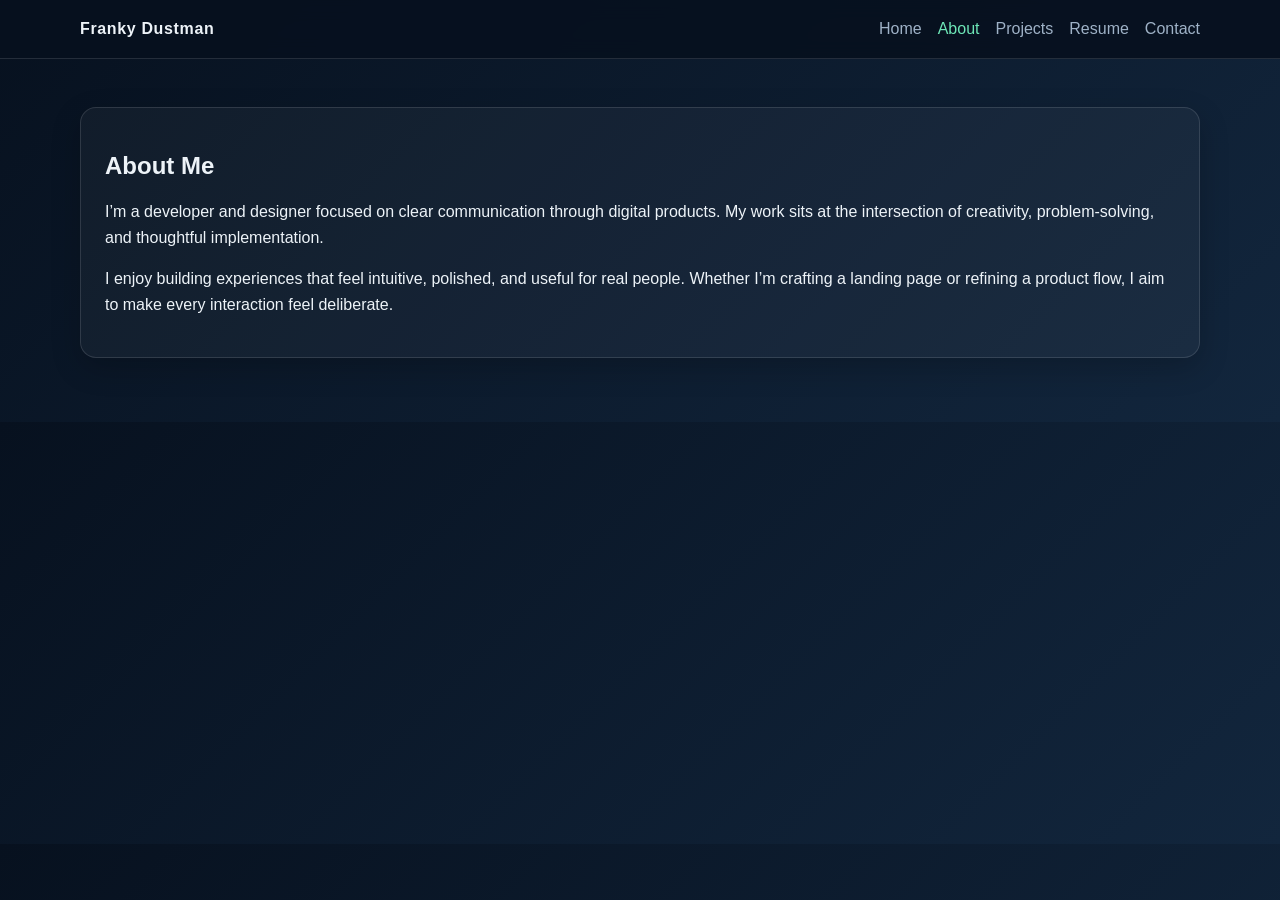
==== about.html @ 2be93930 "ok" ====
<!DOCTYPE html>
<html lang="en">
  <head>
    <meta charset="UTF-8" />
    <meta name="viewport" content="width=device-width, initial-scale=1.0" />
    <title>About | Franky Dustman</title>
    <link rel="stylesheet" href="css/style.css" />
  </head>
  <body>
    <header class="site-header">
      <div class="container nav-wrap">
        <a class="brand" href="index.html">Franky Dustman</a>
        <nav class="site-nav">
          <a href="index.html">Home</a>
          <a href="about.html" class="active">About</a>
          <a href="projects.html">Projects</a>
          <a href="resume.html">Resume</a>
          <a href="contact.html">Contact</a>
        </nav>
      </div>
    </header>

    <main class="container page">
      <section class="card">
        <h1>About Me</h1>
        <p>
          I’m a developer and designer focused on clear communication through digital products. My work sits at the intersection of creativity, problem-solving, and thoughtful implementation.
        </p>
        <p>
          I enjoy building experiences that feel intuitive, polished, and useful for real people. Whether I’m crafting a landing page or refining a product flow, I aim to make every interaction feel deliberate.
        </p>
      </section>
    </main>
  </body>
</html>
---- css/style.css ----
:root {
  color-scheme: light;
  --bg: #07111f;
  --surface: #0f1c2d;
  --surface-2: #16253b;
  --text: #edf3f8;
  --muted: #9fb2c7;
  --accent: #6ee7b7;
  --accent-strong: #34d399;
  --border: rgba(255,255,255,0.12);
}

* {
  box-sizing: border-box;
}

body {
  margin: 0;
  font-family: Arial, Helvetica, sans-serif;
  background: linear-gradient(135deg, var(--bg), #12263d);
  color: var(--text);
  line-height: 1.6;
}

.container {
  width: min(1120px, calc(100% - 2rem));
  margin: 0 auto;
}

.site-header {
  position: sticky;
  top: 0;
  background: rgba(7, 17, 31, 0.92);
  backdrop-filter: blur(10px);
  border-bottom: 1px solid var(--border);
}

.nav-wrap {
  display: flex;
  justify-content: space-between;
  align-items: center;
  padding: 1rem 0;
}

.brand {
  color: var(--text);
  text-decoration: none;
  font-weight: 700;
  letter-spacing: 0.04em;
}

.site-nav {
  display: flex;
  gap: 1rem;
  flex-wrap: wrap;
}

.site-nav a {
  color: var(--muted);
  text-decoration: none;
  transition: color 0.2s ease;
}

.site-nav a:hover,
.site-nav a.active {
  color: var(--accent);
}

.hero {
  padding: 5rem 0 3rem;
}

.hero-grid {
  display: grid;
  grid-template-columns: 1.4fr 0.9fr;
  gap: 2rem;
  align-items: center;
}

.eyebrow {
  text-transform: uppercase;
  letter-spacing: 0.24em;
  color: var(--accent);
  font-size: 0.8rem;
  margin-bottom: 0.75rem;
}

h1,
h2 {
  line-height: 1.15;
}

.lead {
  font-size: 1.1rem;
  color: var(--muted);
  max-width: 650px;
}

.actions {
  display: flex;
  gap: 1rem;
  flex-wrap: wrap;
  margin-top: 1.5rem;
}

.btn {
  display: inline-block;
  padding: 0.8rem 1.2rem;
  border-radius: 999px;
  text-decoration: none;
  font-weight: 600;
  transition: transform 0.2s ease, background 0.2s ease;
}

.btn:hover {
  transform: translateY(-2px);
}

.btn-primary {
  background: var(--accent);
  color: #03211b;
}

.btn-secondary {
  border: 1px solid var(--border);
  color: var(--text);
}

.card {
  background: rgba(255,255,255,0.04);
  border: 1px solid var(--border);
  border-radius: 1rem;
  padding: 1.5rem;
  box-shadow: 0 10px 30px rgba(0, 0, 0, 0.2);
}

.page {
  padding: 3rem 0 4rem;
}

.project-grid {
  display: grid;
  grid-template-columns: repeat(3, minmax(0, 1fr));
  gap: 1.5rem;
}

.contact-form {
  display: grid;
  gap: 1rem;
  margin-top: 1rem;
}

label {
  display: grid;
  gap: 0.45rem;
  font-weight: 600;
}

input,
textarea {
  width: 100%;
  padding: 0.8rem 0.9rem;
  border-radius: 0.7rem;
  border: 1px solid var(--border);
  background: rgba(255,255,255,0.04);
  color: var(--text);
}

@media (max-width: 800px) {
  .hero-grid,
  .project-grid {
    grid-template-columns: 1fr;
  }
}

@media (max-width: 600px) {
  .nav-wrap {
    flex-direction: column;
    align-items: flex-start;
    gap: 0.75rem;
  }

  .hero {
    padding-top: 3rem;
  }
}
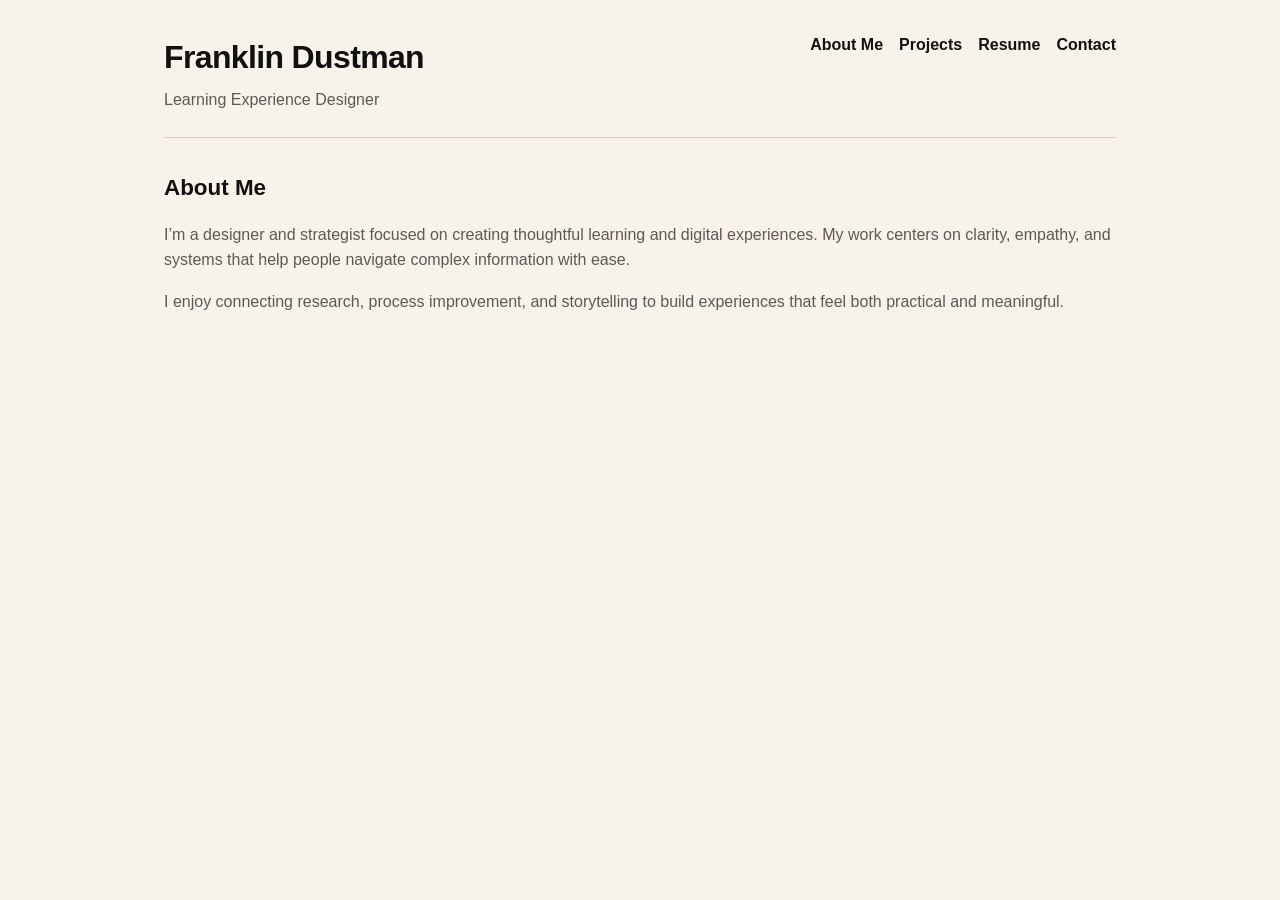
==== commit e8f662bc: "ok" ====
--- a/about.html
+++ b/about.html
@@ -3,33 +3,35 @@
   <head>
     <meta charset="UTF-8" />
     <meta name="viewport" content="width=device-width, initial-scale=1.0" />
-    <title>About | Franky Dustman</title>
+    <title>About | Franklin Dustman</title>
     <link rel="stylesheet" href="css/style.css" />
   </head>
   <body>
-    <header class="site-header">
-      <div class="container nav-wrap">
-        <a class="brand" href="index.html">Franky Dustman</a>
-        <nav class="site-nav">
-          <a href="index.html">Home</a>
-          <a href="about.html" class="active">About</a>
+    <div class="page-shell">
+      <header class="topbar">
+        <div class="identity">
+          <h1>Franklin Dustman</h1>
+          <p>Learning Experience Designer</p>
+        </div>
+        <nav class="main-nav" aria-label="Primary navigation">
+          <a href="about.html" class="active">About Me</a>
           <a href="projects.html">Projects</a>
           <a href="resume.html">Resume</a>
           <a href="contact.html">Contact</a>
         </nav>
-      </div>
-    </header>
+      </header>
 
-    <main class="container page">
-      <section class="card">
-        <h1>About Me</h1>
-        <p>
-          I’m a developer and designer focused on clear communication through digital products. My work sits at the intersection of creativity, problem-solving, and thoughtful implementation.
-        </p>
-        <p>
-          I enjoy building experiences that feel intuitive, polished, and useful for real people. Whether I’m crafting a landing page or refining a product flow, I aim to make every interaction feel deliberate.
-        </p>
-      </section>
-    </main>
+      <main>
+        <section class="content-page">
+          <h2>About Me</h2>
+          <p>
+            I’m a designer and strategist focused on creating thoughtful learning and digital experiences. My work centers on clarity, empathy, and systems that help people navigate complex information with ease.
+          </p>
+          <p>
+            I enjoy connecting research, process improvement, and storytelling to build experiences that feel both practical and meaningful.
+          </p>
+        </section>
+      </main>
+    </div>
   </body>
 </html>
--- a/css/style.css
+++ b/css/style.css
@@ -1,13 +1,10 @@
 :root {
   color-scheme: light;
-  --bg: #07111f;
-  --surface: #0f1c2d;
-  --surface-2: #16253b;
-  --text: #edf3f8;
-  --muted: #9fb2c7;
-  --accent: #6ee7b7;
-  --accent-strong: #34d399;
-  --border: rgba(255,255,255,0.12);
+  --bg: #f7f3eb;
+  --text: #111111;
+  --muted: #5e5952;
+  --border: #d8d0c6;
+  --surface: #ffffff;
 }
 
 * {
@@ -16,171 +13,169 @@
 
 body {
   margin: 0;
-  font-family: Arial, Helvetica, sans-serif;
-  background: linear-gradient(135deg, var(--bg), #12263d);
+  font-family: "Inter", "Segoe UI", Arial, sans-serif;
+  background: var(--bg);
   color: var(--text);
   line-height: 1.6;
 }
 
-.container {
-  width: min(1120px, calc(100% - 2rem));
+.page-shell {
+  max-width: 1000px;
   margin: 0 auto;
+  padding: 2rem 1.5rem 4rem;
 }
 
-.site-header {
-  position: sticky;
-  top: 0;
-  background: rgba(7, 17, 31, 0.92);
-  backdrop-filter: blur(10px);
+.topbar {
+  display: flex;
+  justify-content: space-between;
+  align-items: flex-start;
+  gap: 1.5rem;
+  padding-bottom: 1.5rem;
   border-bottom: 1px solid var(--border);
 }
 
-.nav-wrap {
-  display: flex;
-  justify-content: space-between;
-  align-items: center;
-  padding: 1rem 0;
+.identity h1 {
+  margin: 0 0 0.25rem;
+  font-size: 2rem;
+  font-weight: 700;
+  letter-spacing: -0.02em;
 }
 
-.brand {
-  color: var(--text);
-  text-decoration: none;
-  font-weight: 700;
-  letter-spacing: 0.04em;
+.identity p {
+  margin: 0;
+  color: var(--muted);
+  font-size: 1rem;
 }
 
-.site-nav {
+.main-nav {
   display: flex;
   gap: 1rem;
   flex-wrap: wrap;
 }
 
-.site-nav a {
-  color: var(--muted);
+.main-nav a {
+  color: var(--text);
   text-decoration: none;
-  transition: color 0.2s ease;
+  font-weight: 600;
+  padding-bottom: 0.2rem;
+  border-bottom: 1px solid transparent;
 }
 
-.site-nav a:hover,
-.site-nav a.active {
-  color: var(--accent);
+.main-nav a:hover {
+  border-color: var(--text);
 }
 
-.hero {
-  padding: 5rem 0 3rem;
+.intro {
+  padding: 2.5rem 0 2rem;
 }
 
-.hero-grid {
+.intro-copy {
   display: grid;
-  grid-template-columns: 1.4fr 0.9fr;
-  gap: 2rem;
+  gap: 0.3rem;
+}
+
+.tagline {
+  margin: 0;
+  color: var(--muted);
+  font-size: 0.95rem;
+  text-transform: uppercase;
+  letter-spacing: 0.16em;
+}
+
+.featured {
+  padding-top: 1.5rem;
+  border-top: 1px solid var(--border);
+}
+
+.section-title {
+  display: flex;
+  justify-content: space-between;
+  align-items: baseline;
+  gap: 1rem;
+  margin-bottom: 1rem;
+}
+
+.section-title h2 {
+  margin: 0;
+  font-size: 1rem;
+  text-transform: uppercase;
+  letter-spacing: 0.16em;
+}
+
+.section-title p {
+  margin: 0;
+  color: var(--muted);
+}
+
+.project-card {
+  display: grid;
+  grid-template-columns: 1.15fr 0.85fr;
+  gap: 1.5rem;
   align-items: center;
 }
 
-.eyebrow {
-  text-transform: uppercase;
-  letter-spacing: 0.24em;
-  color: var(--accent);
-  font-size: 0.8rem;
-  margin-bottom: 0.75rem;
+.project-image {
+  min-height: 280px;
+  display: flex;
+  align-items: center;
+  justify-content: center;
+  border: 1px solid var(--border);
+  border-radius: 1rem;
+  background: linear-gradient(135deg, #fef3c7, #e0f2fe);
+  padding: 1rem;
 }
 
-h1,
-h2 {
-  line-height: 1.15;
+.project-image svg {
+  width: 100%;
+  max-width: 360px;
+  height: auto;
 }
 
-.lead {
-  font-size: 1.1rem;
+.project-description {
   color: var(--muted);
-  max-width: 650px;
+  font-size: 1rem;
 }
 
-.actions {
-  display: flex;
-  gap: 1rem;
-  flex-wrap: wrap;
-  margin-top: 1.5rem;
+.content-page {
+  padding: 2rem 0 0;
 }
 
-.btn {
-  display: inline-block;
-  padding: 0.8rem 1.2rem;
-  border-radius: 999px;
-  text-decoration: none;
-  font-weight: 600;
-  transition: transform 0.2s ease, background 0.2s ease;
+.content-page h2 {
+  margin: 0 0 1rem;
+  font-size: 1.4rem;
 }
 
-.btn:hover {
-  transform: translateY(-2px);
+.content-page p,
+.content-page li {
+  color: var(--muted);
 }
 
-.btn-primary {
-  background: var(--accent);
-  color: #03211b;
+.items-list {
+  display: grid;
+  gap: 1rem;
 }
 
-.btn-secondary {
-  border: 1px solid var(--border);
-  color: var(--text);
+.items-list article {
+  padding: 1rem 0;
+  border-top: 1px solid var(--border);
 }
 
-.card {
-  background: rgba(255,255,255,0.04);
-  border: 1px solid var(--border);
-  border-radius: 1rem;
-  padding: 1.5rem;
-  box-shadow: 0 10px 30px rgba(0, 0, 0, 0.2);
+.items-list article:first-child {
+  border-top: none;
+  padding-top: 0;
 }
 
-.page {
-  padding: 3rem 0 4rem;
+.items-list h3 {
+  margin: 0 0 0.3rem;
+  font-size: 1rem;
 }
 
-.project-grid {
-  display: grid;
-  grid-template-columns: repeat(3, minmax(0, 1fr));
-  gap: 1.5rem;
-}
+@media (max-width: 720px) {
+  .topbar {
+    flex-direction: column;
+  }
 
-.contact-form {
-  display: grid;
-  gap: 1rem;
-  margin-top: 1rem;
-}
-
-label {
-  display: grid;
-  gap: 0.45rem;
-  font-weight: 600;
-}
-
-input,
-textarea {
-  width: 100%;
-  padding: 0.8rem 0.9rem;
-  border-radius: 0.7rem;
-  border: 1px solid var(--border);
-  background: rgba(255,255,255,0.04);
-  color: var(--text);
-}
-
-@media (max-width: 800px) {
-  .hero-grid,
-  .project-grid {
+  .project-card {
     grid-template-columns: 1fr;
   }
 }
-
-@media (max-width: 600px) {
-  .nav-wrap {
-    flex-direction: column;
-    align-items: flex-start;
-    gap: 0.75rem;
-  }
-
-  .hero {
-    padding-top: 3rem;
-  }
-}
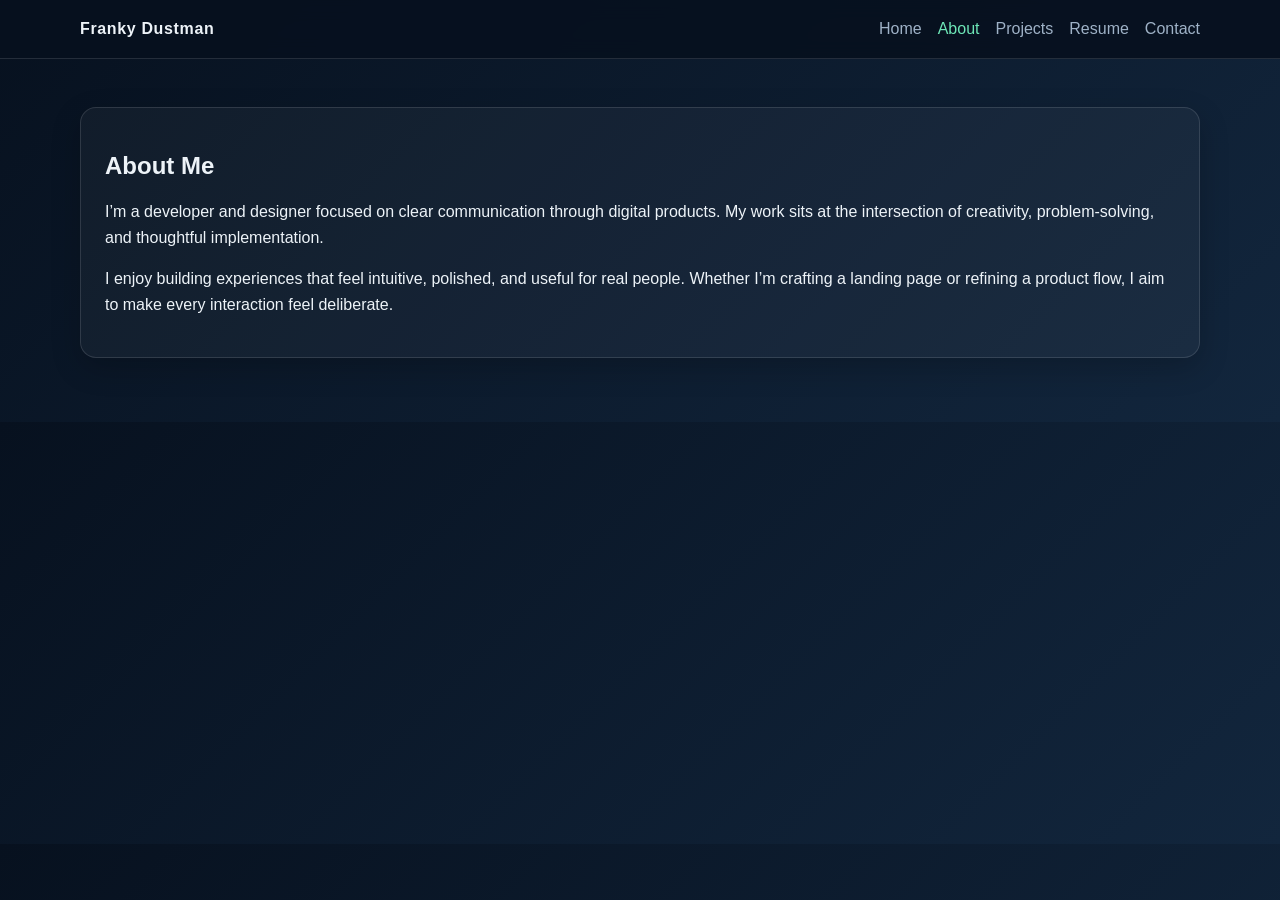
==== commit 02b150fb: "OK" ====
--- a/about.html
+++ b/about.html
@@ -3,35 +3,33 @@
   <head>
     <meta charset="UTF-8" />
     <meta name="viewport" content="width=device-width, initial-scale=1.0" />
-    <title>About | Franklin Dustman</title>
+    <title>About | Franky Dustman</title>
     <link rel="stylesheet" href="css/style.css" />
   </head>
   <body>
-    <div class="page-shell">
-      <header class="topbar">
-        <div class="identity">
-          <h1>Franklin Dustman</h1>
-          <p>Learning Experience Designer</p>
-        </div>
-        <nav class="main-nav" aria-label="Primary navigation">
-          <a href="about.html" class="active">About Me</a>
+    <header class="site-header">
+      <div class="container nav-wrap">
+        <a class="brand" href="index.html">Franky Dustman</a>
+        <nav class="site-nav">
+          <a href="index.html">Home</a>
+          <a href="about.html" class="active">About</a>
           <a href="projects.html">Projects</a>
           <a href="resume.html">Resume</a>
           <a href="contact.html">Contact</a>
         </nav>
-      </header>
+      </div>
+    </header>
 
-      <main>
-        <section class="content-page">
-          <h2>About Me</h2>
-          <p>
-            I’m a designer and strategist focused on creating thoughtful learning and digital experiences. My work centers on clarity, empathy, and systems that help people navigate complex information with ease.
-          </p>
-          <p>
-            I enjoy connecting research, process improvement, and storytelling to build experiences that feel both practical and meaningful.
-          </p>
-        </section>
-      </main>
-    </div>
+    <main class="container page">
+      <section class="card">
+        <h1>About Me</h1>
+        <p>
+          I’m a developer and designer focused on clear communication through digital products. My work sits at the intersection of creativity, problem-solving, and thoughtful implementation.
+        </p>
+        <p>
+          I enjoy building experiences that feel intuitive, polished, and useful for real people. Whether I’m crafting a landing page or refining a product flow, I aim to make every interaction feel deliberate.
+        </p>
+      </section>
+    </main>
   </body>
 </html>
--- a/css/style.css
+++ b/css/style.css
@@ -1,10 +1,13 @@
 :root {
   color-scheme: light;
-  --bg: #f7f3eb;
-  --text: #111111;
-  --muted: #5e5952;
-  --border: #d8d0c6;
-  --surface: #ffffff;
+  --bg: #07111f;
+  --surface: #0f1c2d;
+  --surface-2: #16253b;
+  --text: #edf3f8;
+  --muted: #9fb2c7;
+  --accent: #6ee7b7;
+  --accent-strong: #34d399;
+  --border: rgba(255,255,255,0.12);
 }
 
 * {
@@ -13,169 +16,171 @@
 
 body {
   margin: 0;
-  font-family: "Inter", "Segoe UI", Arial, sans-serif;
-  background: var(--bg);
+  font-family: Arial, Helvetica, sans-serif;
+  background: linear-gradient(135deg, var(--bg), #12263d);
   color: var(--text);
   line-height: 1.6;
 }
 
-.page-shell {
-  max-width: 1000px;
+.container {
+  width: min(1120px, calc(100% - 2rem));
   margin: 0 auto;
-  padding: 2rem 1.5rem 4rem;
 }
 
-.topbar {
-  display: flex;
-  justify-content: space-between;
-  align-items: flex-start;
-  gap: 1.5rem;
-  padding-bottom: 1.5rem;
+.site-header {
+  position: sticky;
+  top: 0;
+  background: rgba(7, 17, 31, 0.92);
+  backdrop-filter: blur(10px);
   border-bottom: 1px solid var(--border);
 }
 
-.identity h1 {
-  margin: 0 0 0.25rem;
-  font-size: 2rem;
-  font-weight: 700;
-  letter-spacing: -0.02em;
+.nav-wrap {
+  display: flex;
+  justify-content: space-between;
+  align-items: center;
+  padding: 1rem 0;
 }
 
-.identity p {
-  margin: 0;
-  color: var(--muted);
-  font-size: 1rem;
+.brand {
+  color: var(--text);
+  text-decoration: none;
+  font-weight: 700;
+  letter-spacing: 0.04em;
 }
 
-.main-nav {
+.site-nav {
   display: flex;
   gap: 1rem;
   flex-wrap: wrap;
 }
 
-.main-nav a {
-  color: var(--text);
+.site-nav a {
+  color: var(--muted);
   text-decoration: none;
-  font-weight: 600;
-  padding-bottom: 0.2rem;
-  border-bottom: 1px solid transparent;
+  transition: color 0.2s ease;
 }
 
-.main-nav a:hover {
-  border-color: var(--text);
+.site-nav a:hover,
+.site-nav a.active {
+  color: var(--accent);
 }
 
-.intro {
-  padding: 2.5rem 0 2rem;
+.hero {
+  padding: 5rem 0 3rem;
 }
 
-.intro-copy {
+.hero-grid {
   display: grid;
-  gap: 0.3rem;
-}
-
-.tagline {
-  margin: 0;
-  color: var(--muted);
-  font-size: 0.95rem;
-  text-transform: uppercase;
-  letter-spacing: 0.16em;
-}
-
-.featured {
-  padding-top: 1.5rem;
-  border-top: 1px solid var(--border);
-}
-
-.section-title {
-  display: flex;
-  justify-content: space-between;
-  align-items: baseline;
-  gap: 1rem;
-  margin-bottom: 1rem;
-}
-
-.section-title h2 {
-  margin: 0;
-  font-size: 1rem;
-  text-transform: uppercase;
-  letter-spacing: 0.16em;
-}
-
-.section-title p {
-  margin: 0;
-  color: var(--muted);
-}
-
-.project-card {
-  display: grid;
-  grid-template-columns: 1.15fr 0.85fr;
-  gap: 1.5rem;
+  grid-template-columns: 1.4fr 0.9fr;
+  gap: 2rem;
   align-items: center;
 }
 
-.project-image {
-  min-height: 280px;
+.eyebrow {
+  text-transform: uppercase;
+  letter-spacing: 0.24em;
+  color: var(--accent);
+  font-size: 0.8rem;
+  margin-bottom: 0.75rem;
+}
+
+h1,
+h2 {
+  line-height: 1.15;
+}
+
+.lead {
+  font-size: 1.1rem;
+  color: var(--muted);
+  max-width: 650px;
+}
+
+.actions {
   display: flex;
-  align-items: center;
-  justify-content: center;
+  gap: 1rem;
+  flex-wrap: wrap;
+  margin-top: 1.5rem;
+}
+
+.btn {
+  display: inline-block;
+  padding: 0.8rem 1.2rem;
+  border-radius: 999px;
+  text-decoration: none;
+  font-weight: 600;
+  transition: transform 0.2s ease, background 0.2s ease;
+}
+
+.btn:hover {
+  transform: translateY(-2px);
+}
+
+.btn-primary {
+  background: var(--accent);
+  color: #03211b;
+}
+
+.btn-secondary {
+  border: 1px solid var(--border);
+  color: var(--text);
+}
+
+.card {
+  background: rgba(255,255,255,0.04);
   border: 1px solid var(--border);
   border-radius: 1rem;
-  background: linear-gradient(135deg, #fef3c7, #e0f2fe);
-  padding: 1rem;
+  padding: 1.5rem;
+  box-shadow: 0 10px 30px rgba(0, 0, 0, 0.2);
 }
 
-.project-image svg {
-  width: 100%;
-  max-width: 360px;
-  height: auto;
+.page {
+  padding: 3rem 0 4rem;
 }
 
-.project-description {
-  color: var(--muted);
-  font-size: 1rem;
+.project-grid {
+  display: grid;
+  grid-template-columns: repeat(3, minmax(0, 1fr));
+  gap: 1.5rem;
 }
 
-.content-page {
-  padding: 2rem 0 0;
+.contact-form {
+  display: grid;
+  gap: 1rem;
+  margin-top: 1rem;
 }
 
-.content-page h2 {
-  margin: 0 0 1rem;
-  font-size: 1.4rem;
+label {
+  display: grid;
+  gap: 0.45rem;
+  font-weight: 600;
 }
 
-.content-page p,
-.content-page li {
-  color: var(--muted);
+input,
+textarea {
+  width: 100%;
+  padding: 0.8rem 0.9rem;
+  border-radius: 0.7rem;
+  border: 1px solid var(--border);
+  background: rgba(255,255,255,0.04);
+  color: var(--text);
 }
 
-.items-list {
-  display: grid;
-  gap: 1rem;
-}
-
-.items-list article {
-  padding: 1rem 0;
-  border-top: 1px solid var(--border);
-}
-
-.items-list article:first-child {
-  border-top: none;
-  padding-top: 0;
-}
-
-.items-list h3 {
-  margin: 0 0 0.3rem;
-  font-size: 1rem;
-}
-
-@media (max-width: 720px) {
-  .topbar {
-    flex-direction: column;
-  }
-
-  .project-card {
+@media (max-width: 800px) {
+  .hero-grid,
+  .project-grid {
     grid-template-columns: 1fr;
   }
 }
+
+@media (max-width: 600px) {
+  .nav-wrap {
+    flex-direction: column;
+    align-items: flex-start;
+    gap: 0.75rem;
+  }
+
+  .hero {
+    padding-top: 3rem;
+  }
+}
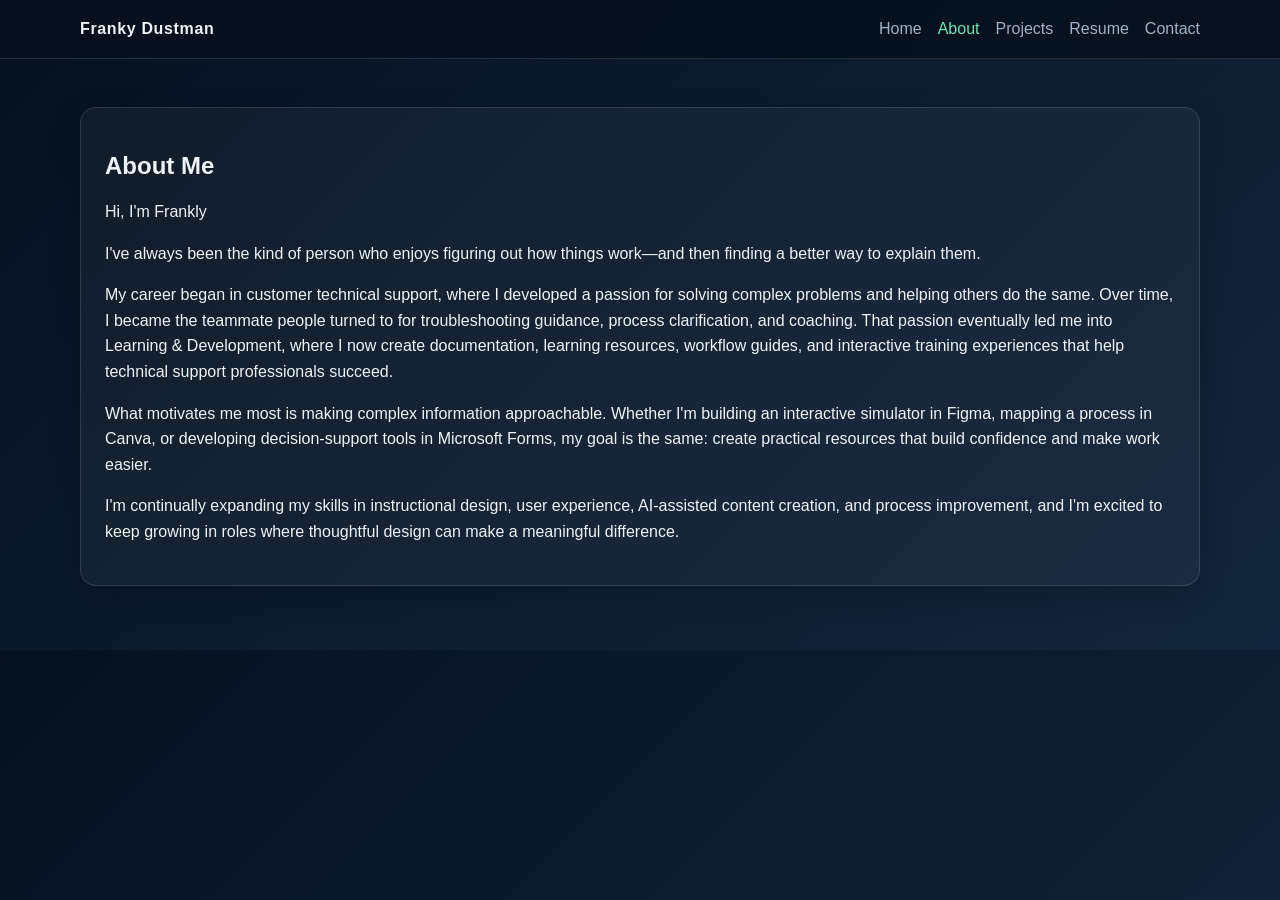
==== commit 0759c798: "ok" ====
--- a/about.html
+++ b/about.html
@@ -24,10 +24,19 @@
       <section class="card">
         <h1>About Me</h1>
         <p>
-          I’m a developer and designer focused on clear communication through digital products. My work sits at the intersection of creativity, problem-solving, and thoughtful implementation.
+          Hi, I'm Frankly
         </p>
         <p>
-          I enjoy building experiences that feel intuitive, polished, and useful for real people. Whether I’m crafting a landing page or refining a product flow, I aim to make every interaction feel deliberate.
+          I've always been the kind of person who enjoys figuring out how things work—and then finding a better way to explain them.
+        </p>
+        <p>
+          My career began in customer technical support, where I developed a passion for solving complex problems and helping others do the same. Over time, I became the teammate people turned to for troubleshooting guidance, process clarification, and coaching. That passion eventually led me into Learning & Development, where I now create documentation, learning resources, workflow guides, and interactive training experiences that help technical support professionals succeed.
+        </p>
+        <p>
+          What motivates me most is making complex information approachable. Whether I'm building an interactive simulator in Figma, mapping a process in Canva, or developing decision-support tools in Microsoft Forms, my goal is the same: create practical resources that build confidence and make work easier.
+        </p>
+        <p>
+          I'm continually expanding my skills in instructional design, user experience, AI-assisted content creation, and process improvement, and I'm excited to keep growing in roles where thoughtful design can make a meaningful difference.
         </p>
       </section>
     </main>
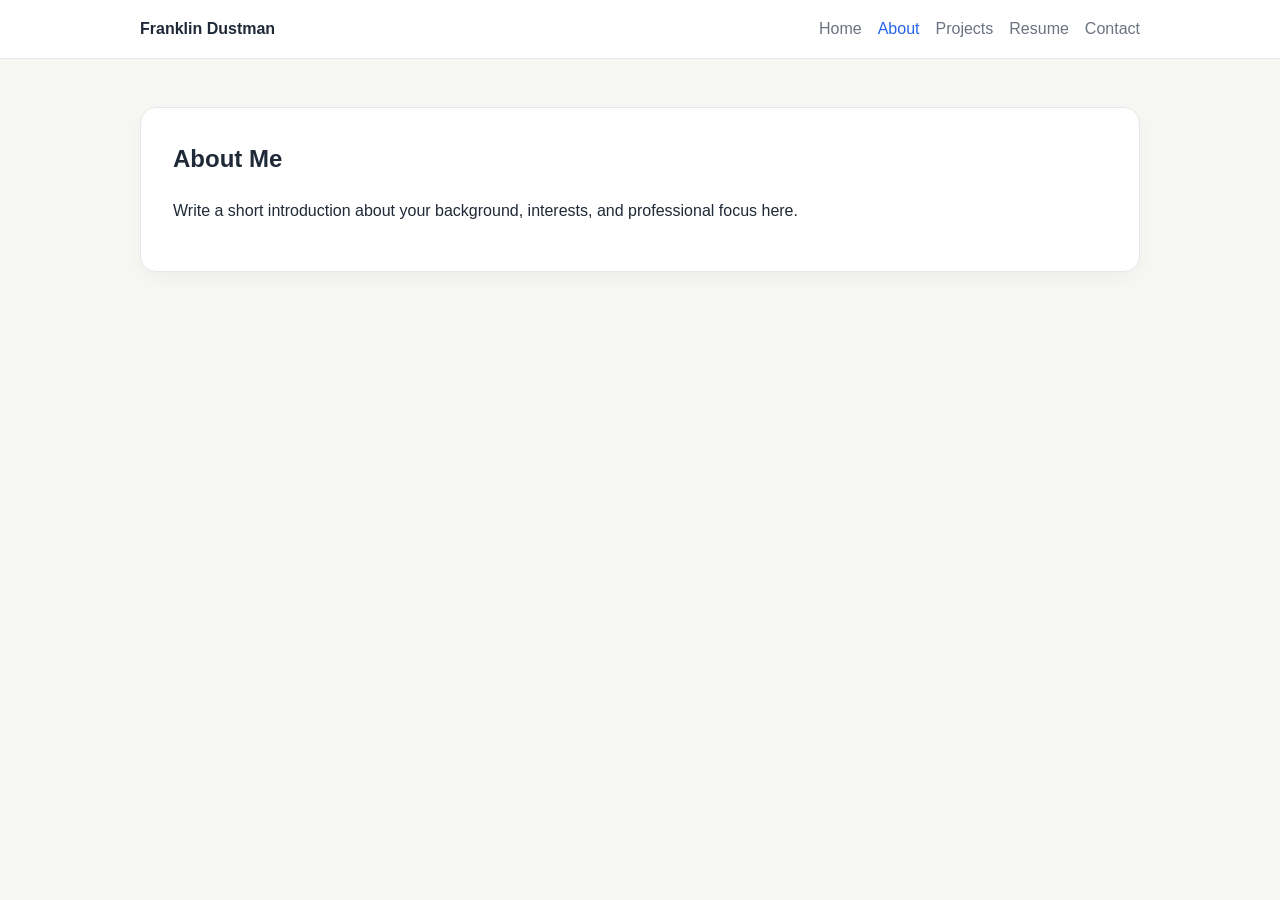
==== commit 33b8b229: "comit" ====
--- a/about.html
+++ b/about.html
@@ -3,13 +3,13 @@
   <head>
     <meta charset="UTF-8" />
     <meta name="viewport" content="width=device-width, initial-scale=1.0" />
-    <title>About | Franky Dustman</title>
+    <title>About | Franklin Dustman</title>
     <link rel="stylesheet" href="css/style.css" />
   </head>
   <body>
     <header class="site-header">
       <div class="container nav-wrap">
-        <a class="brand" href="index.html">Franky Dustman</a>
+        <a class="brand" href="index.html">Franklin Dustman</a>
         <nav class="site-nav">
           <a href="index.html">Home</a>
           <a href="about.html" class="active">About</a>
@@ -23,21 +23,7 @@
     <main class="container page">
       <section class="card">
         <h1>About Me</h1>
-        <p>
-          Hi, I'm Frankly
-        </p>
-        <p>
-          I've always been the kind of person who enjoys figuring out how things work—and then finding a better way to explain them.
-        </p>
-        <p>
-          My career began in customer technical support, where I developed a passion for solving complex problems and helping others do the same. Over time, I became the teammate people turned to for troubleshooting guidance, process clarification, and coaching. That passion eventually led me into Learning & Development, where I now create documentation, learning resources, workflow guides, and interactive training experiences that help technical support professionals succeed.
-        </p>
-        <p>
-          What motivates me most is making complex information approachable. Whether I'm building an interactive simulator in Figma, mapping a process in Canva, or developing decision-support tools in Microsoft Forms, my goal is the same: create practical resources that build confidence and make work easier.
-        </p>
-        <p>
-          I'm continually expanding my skills in instructional design, user experience, AI-assisted content creation, and process improvement, and I'm excited to keep growing in roles where thoughtful design can make a meaningful difference.
-        </p>
+        <p>Write a short introduction about your background, interests, and professional focus here.</p>
       </section>
     </main>
   </body>
--- a/css/style.css
+++ b/css/style.css
@@ -1,13 +1,11 @@
 :root {
   color-scheme: light;
-  --bg: #07111f;
-  --surface: #0f1c2d;
-  --surface-2: #16253b;
-  --text: #edf3f8;
-  --muted: #9fb2c7;
-  --accent: #6ee7b7;
-  --accent-strong: #34d399;
-  --border: rgba(255,255,255,0.12);
+  --bg: #f7f7f3;
+  --surface: #ffffff;
+  --text: #1f2937;
+  --muted: #6b7280;
+  --accent: #2563eb;
+  --border: #e5e7eb;
 }
 
 * {
@@ -17,22 +15,19 @@
 body {
   margin: 0;
   font-family: Arial, Helvetica, sans-serif;
-  background: linear-gradient(135deg, var(--bg), #12263d);
+  background: var(--bg);
   color: var(--text);
   line-height: 1.6;
 }
 
 .container {
-  width: min(1120px, calc(100% - 2rem));
+  width: min(1000px, calc(100% - 2rem));
   margin: 0 auto;
 }
 
 .site-header {
-  position: sticky;
-  top: 0;
-  background: rgba(7, 17, 31, 0.92);
-  backdrop-filter: blur(10px);
   border-bottom: 1px solid var(--border);
+  background: var(--surface);
 }
 
 .nav-wrap {
@@ -46,7 +41,6 @@
   color: var(--text);
   text-decoration: none;
   font-weight: 700;
-  letter-spacing: 0.04em;
 }
 
 .site-nav {
@@ -58,41 +52,42 @@
 .site-nav a {
   color: var(--muted);
   text-decoration: none;
-  transition: color 0.2s ease;
 }
 
-.site-nav a:hover,
-.site-nav a.active {
+.site-nav a.active,
+.site-nav a:hover {
   color: var(--accent);
 }
 
-.hero {
-  padding: 5rem 0 3rem;
+.page {
+  padding: 3rem 0;
 }
 
-.hero-grid {
-  display: grid;
-  grid-template-columns: 1.4fr 0.9fr;
-  gap: 2rem;
-  align-items: center;
+.hero-card,
+.card {
+  background: var(--surface);
+  border: 1px solid var(--border);
+  border-radius: 1rem;
+  padding: 2rem;
+  box-shadow: 0 8px 24px rgba(0, 0, 0, 0.04);
 }
 
 .eyebrow {
   text-transform: uppercase;
-  letter-spacing: 0.24em;
+  letter-spacing: 0.2em;
   color: var(--accent);
   font-size: 0.8rem;
-  margin-bottom: 0.75rem;
+  margin-bottom: 0.5rem;
 }
 
 h1,
 h2 {
-  line-height: 1.15;
+  margin-top: 0;
 }
 
 .lead {
-  font-size: 1.1rem;
   color: var(--muted);
+  font-size: 1.05rem;
   max-width: 650px;
 }
 
@@ -105,20 +100,15 @@
 
 .btn {
   display: inline-block;
-  padding: 0.8rem 1.2rem;
+  padding: 0.8rem 1.1rem;
   border-radius: 999px;
   text-decoration: none;
   font-weight: 600;
-  transition: transform 0.2s ease, background 0.2s ease;
-}
-
-.btn:hover {
-  transform: translateY(-2px);
 }
 
 .btn-primary {
   background: var(--accent);
-  color: #03211b;
+  color: white;
 }
 
 .btn-secondary {
@@ -126,61 +116,14 @@
   color: var(--text);
 }
 
-.card {
-  background: rgba(255,255,255,0.04);
-  border: 1px solid var(--border);
-  border-radius: 1rem;
-  padding: 1.5rem;
-  box-shadow: 0 10px 30px rgba(0, 0, 0, 0.2);
-}
-
-.page {
-  padding: 3rem 0 4rem;
-}
-
 .project-grid {
   display: grid;
   grid-template-columns: repeat(3, minmax(0, 1fr));
-  gap: 1.5rem;
+  gap: 1rem;
 }
 
-.contact-form {
-  display: grid;
-  gap: 1rem;
-  margin-top: 1rem;
-}
-
-label {
-  display: grid;
-  gap: 0.45rem;
-  font-weight: 600;
-}
-
-input,
-textarea {
-  width: 100%;
-  padding: 0.8rem 0.9rem;
-  border-radius: 0.7rem;
-  border: 1px solid var(--border);
-  background: rgba(255,255,255,0.04);
-  color: var(--text);
-}
-
-@media (max-width: 800px) {
-  .hero-grid,
+@media (max-width: 768px) {
   .project-grid {
     grid-template-columns: 1fr;
   }
 }
-
-@media (max-width: 600px) {
-  .nav-wrap {
-    flex-direction: column;
-    align-items: flex-start;
-    gap: 0.75rem;
-  }
-
-  .hero {
-    padding-top: 3rem;
-  }
-}
